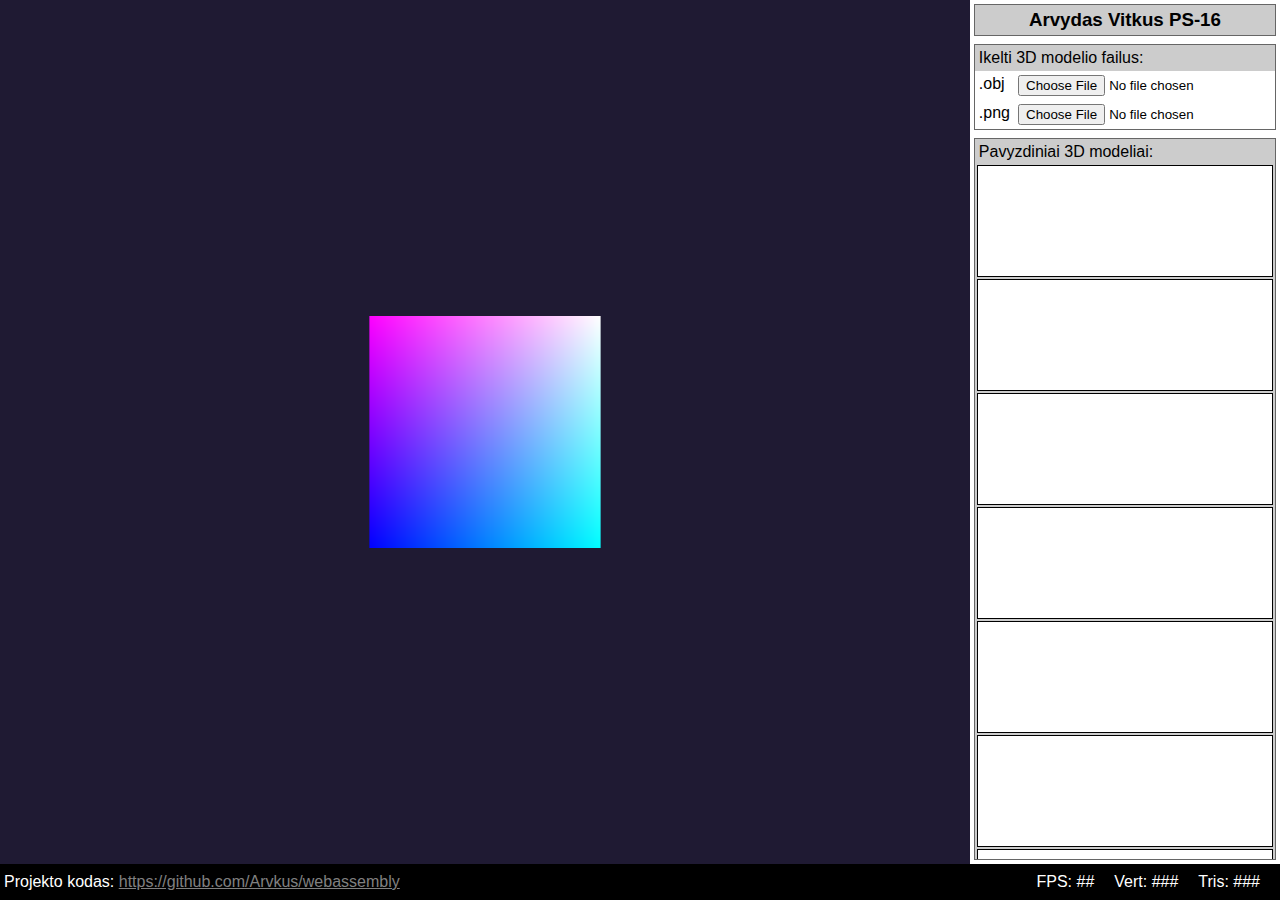
==== index.html @ a940d273 "border fixes" ====
<!DOCTYPE html>
<html lang="en">
<head>
    <meta charset="UTF-8">
    <meta name="viewport" content="width=device-width, initial-scale=1.0">
    <meta http-equiv="X-UA-Compatible" content="ie=edge">
    <title>Arvydas Vitkus</title>

    <link rel="stylesheet" href="index.css">
</head>

<body>
    <main class="d-flex">
        <section class="flex-1">
            <canvas id="renderer" oncontextmenu="event.preventDefault()"></canvas>
        </section>

        <aside class="d-flex">
            <div class="m-2 p-2 border" style="text-align: center;">
                <h3>Arvydas Vitkus PS-16</h3>
            </div>

            <div class="m-2 border">
                <p class="m-2">Ikelti 3D modelio failus:</p>
                <form action="">
                    <div class="d-flex">
                        <p class="flex-1 m-2">.obj</p> <input type="file" class="m-2">
                    </div>

                    <div class="d-flex">
                        <p class="flex-1 m-2">.png </p> <input type="file" class="m-2">
                    </div>
                </form>
            </div>

            
            <div class="flex-1 m-2 content border">
                <p class="m-2">Pavyzdiniai 3D modeliai:</p> 
                <div class="box">

                    <div class="model"></div>
                    <div class="model"></div>
                    <div class="model"></div>
                    <div class="model"></div>
                    <div class="model"></div>
                    <div class="model"></div>
                    <div class="model"></div>
                    <div class="model"></div>
                </div>  
            </div>

        </aside>
    </main>

    <footer class="d-flex">
        <p class="m-2 flex-1">
            Projekto kodas:
            <a href="https://github.com/Arvkus/webassembly">https://github.com/Arvkus/webassembly</a>
            <!-- <span style="margin-left: 25px">Arvydas Vitkus PS-16 </span> -->
        </p>


        <span id="span_fps">FPS: ##</span>
        <span id="span_vert">Vert: ###</span>
        <span id="span_tris">Tris: ###</span>
    </footer>

    
</body>


<script>
    let renderer = document.querySelector("#renderer");
    var Module = {
        canvas: renderer
    }
        
</script>
<script src="module.js"></script>

</html>
---- index.css ----
* {
    margin: 0px;
    padding: 0px;
    font-family: Arial;
}

.d-flex { display: flex;}
.flex-1 { flex: 1;}
.m-1{ margin: 2px;}
.m-2{ margin: 4px;}
.p-1{ padding: 2px;}
.p-2{ padding: 4px;}
span{ margin-right: 20px;}
a {color: grey;}
.border {border: 1px solid rgb(102, 102, 102);}

/*-----------------------------*/

section{
    flex: 0 250px;
    height: 96vh;
}

footer{
    background: black;
    color: white;
    align-items: center;
    height: 4vh;
}

aside{
    flex-flow: column;
    flex: 0 200px;
}

aside > div{
    background: rgb(204, 204, 204);
}

aside form, aside .model-container{
    background: white;
}



#renderer{
    background-color: grey;
    height: 100%;
    width: 100%;
}

/*-----------------------*/

.content{
    overflow-y: scroll;
    max-height: 100%;
}

.box{ height: 40px; /* ?????? */ }


.model{
    background: white;
    flex: 1;
    margin: 2px;
    height: 110px;
    border: 1px solid black;
}
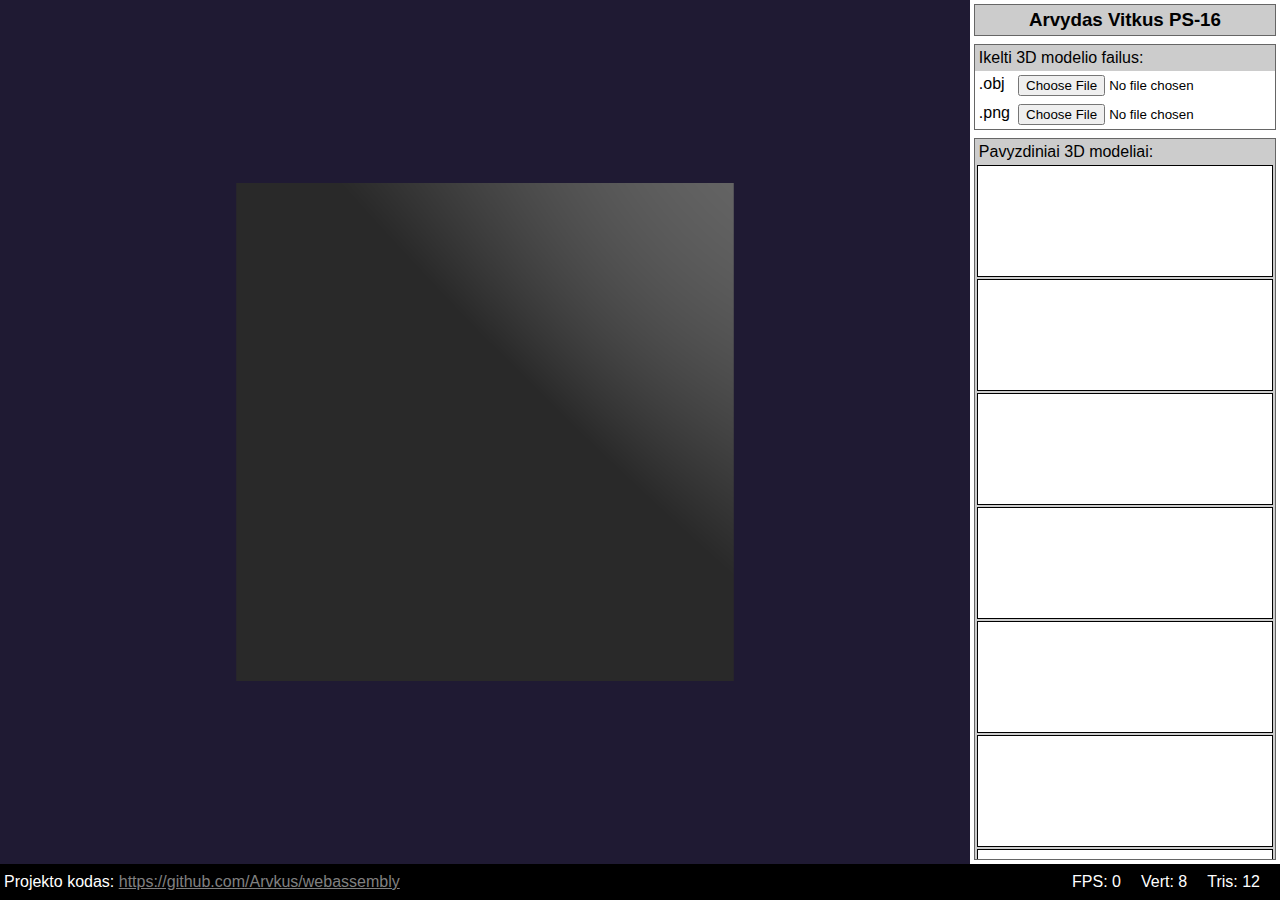
==== commit f2dd3563: "fps and complexity" ====
--- a/index.html
+++ b/index.html
@@ -60,7 +60,7 @@
         </p>
 
 
-        <span id="span_fps">FPS: ##</span>
+        <span id="span_fps">FPS: 0</span>
         <span id="span_vert">Vert: ###</span>
         <span id="span_tris">Tris: ###</span>
     </footer>
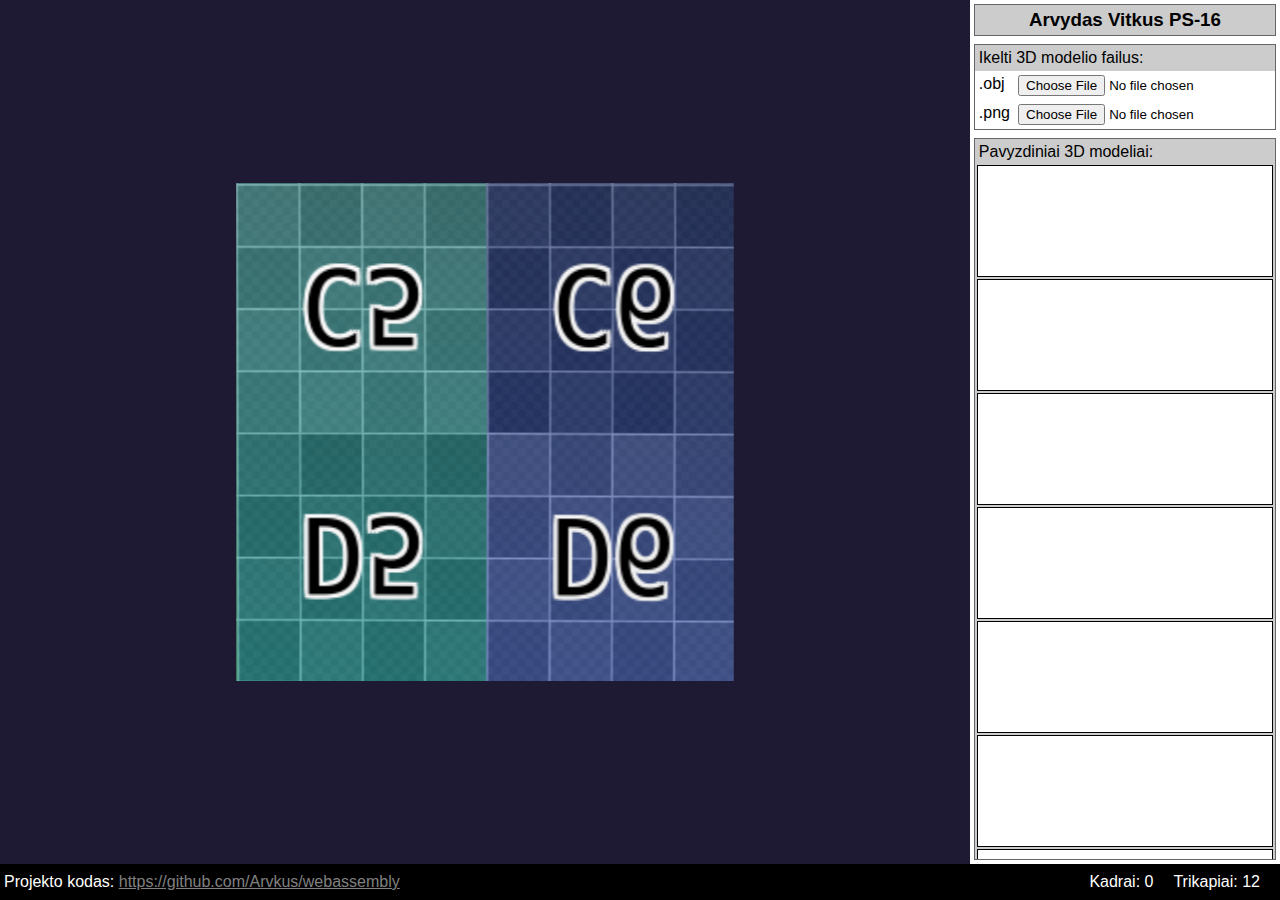
==== commit 971a6652: "memory & vertex fix" ====
--- a/index.html
+++ b/index.html
@@ -60,9 +60,8 @@
         </p>
 
 
-        <span id="span_fps">FPS: 0</span>
-        <span id="span_vert">Vert: ###</span>
-        <span id="span_tris">Tris: ###</span>
+        <span id="span_fps">Kadrai: 0</span>
+        <span id="span_tris">Trikampiai: 0</span>
     </footer>
 
     
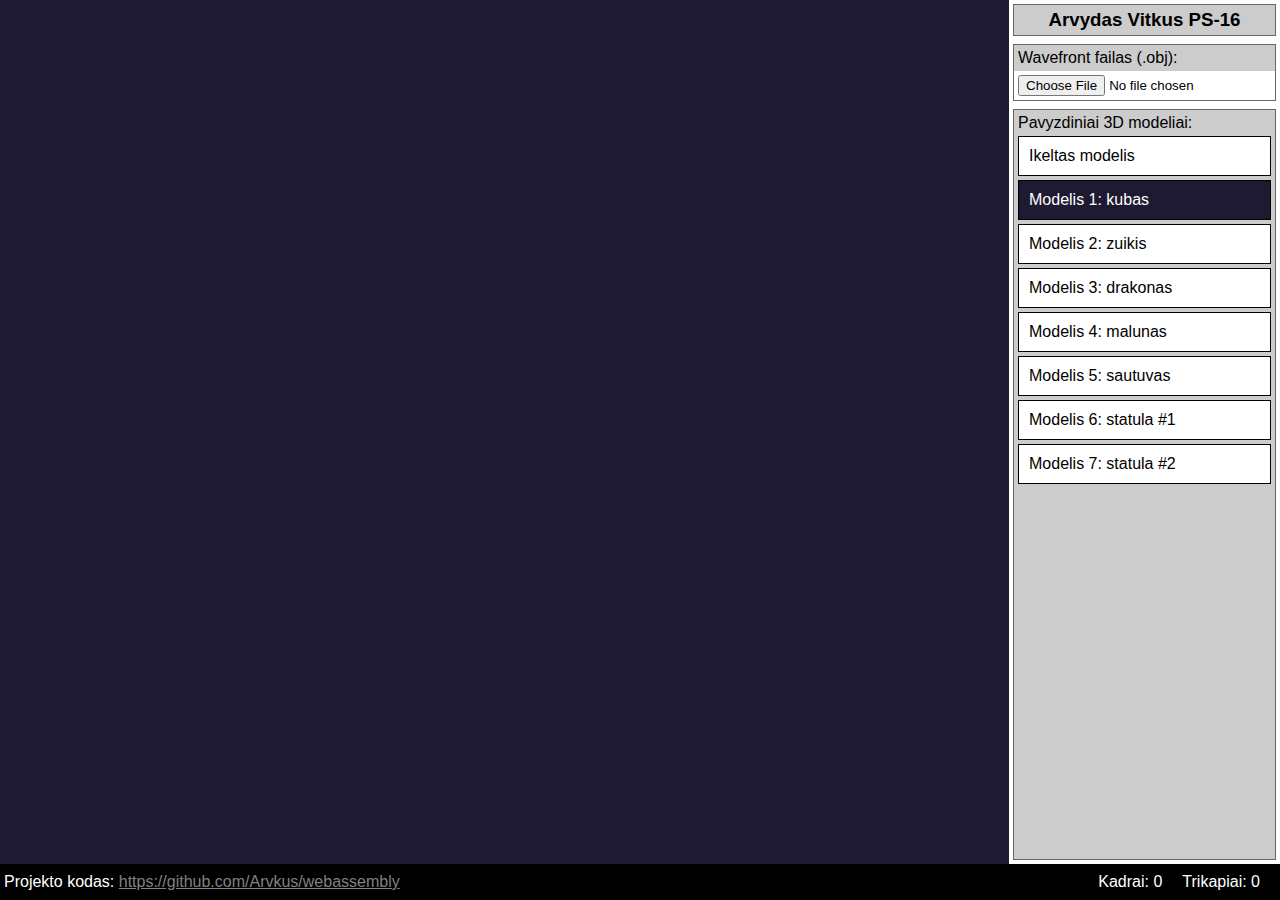
==== commit bb718f24: "good enough" ====
--- a/index.html
+++ b/index.html
@@ -21,14 +21,10 @@
             </div>
 
             <div class="m-2 border">
-                <p class="m-2">Ikelti 3D modelio failus:</p>
+                <p class="m-2">Wavefront failas (.obj):</p>
                 <form action="">
                     <div class="d-flex">
-                        <p class="flex-1 m-2">.obj</p> <input type="file" class="m-2">
-                    </div>
-
-                    <div class="d-flex">
-                        <p class="flex-1 m-2">.png </p> <input type="file" class="m-2">
+                        <input type="file" class="m-2">
                     </div>
                 </form>
             </div>
@@ -38,14 +34,33 @@
                 <p class="m-2">Pavyzdiniai 3D modeliai:</p> 
                 <div class="box">
 
-                    <div class="model"></div>
-                    <div class="model"></div>
-                    <div class="model"></div>
-                    <div class="model"></div>
-                    <div class="model"></div>
-                    <div class="model"></div>
-                    <div class="model"></div>
-                    <div class="model"></div>
+                    <div class="model"id=0>
+                        <p id=0>Ikeltas modelis</p>
+                    </div>
+
+                    <div class="model"id=1>
+                        <p id=1>Modelis 1: kubas</p>
+                    </div>
+
+                    <div class="model"id=2>
+                        <p id=2>Modelis 2: zuikis </p>
+                    </div>
+                    <div class="model"id=3>
+                        <p id=3>Modelis 3: drakonas</p>
+                    </div>
+                    <div class="model"id=4>
+                        <p id=4>Modelis 4: malunas</p>
+                    </div>
+                    <div class="model"id=5>
+                        <p id=5>Modelis 5: sautuvas</p>
+                    </div>
+                    <div class="model"id=6>
+                        <p id=6>Modelis 6: statula #1</p>
+                    </div>
+                    <div class="model">
+                        <p id=7>Modelis 7: statula #2</p>
+                    </div>
+
                 </div>  
             </div>
 
@@ -73,8 +88,34 @@
     var Module = {
         canvas: renderer
     }
-        
 </script>
 <script src="module.js"></script>
 
+<script>
+    function send_to_cpp(event){
+        _load_model(event.target.id);
+
+        let buttons = document.querySelectorAll(".model p");
+        for(let i = 0; i < buttons.length; i++){
+            buttons[i].style.background = "#FFFFFF";
+            buttons[i].style.color = "black";
+        }
+
+        event.target.style.background = "#1E1A32";
+        event.target.style.color = "white";
+    }
+
+    let buttons = document.querySelectorAll(".model p");
+
+    for(let i = 0; i < buttons.length; i++){
+        buttons[i].addEventListener("click", send_to_cpp);
+
+        if(i == 1){
+            buttons[i].style.background = "#1E1A32";
+            buttons[i].style.color = "white";
+        }
+    }
+
+</script>
+
 </html>--- a/index.css
+++ b/index.css
@@ -56,14 +56,21 @@
     max-height: 100%;
 }
 
-.box{ height: 40px; /* ?????? */ }
+.box{ height: 40px; /* minimum height */ }
 
 
 .model{
     background: white;
     flex: 1;
-    margin: 2px;
-    height: 110px;
+    margin: 4px;
     border: 1px solid black;
 }
 
+.model > p {
+    padding: 10px;
+    cursor: pointer;
+}
+
+
+
+
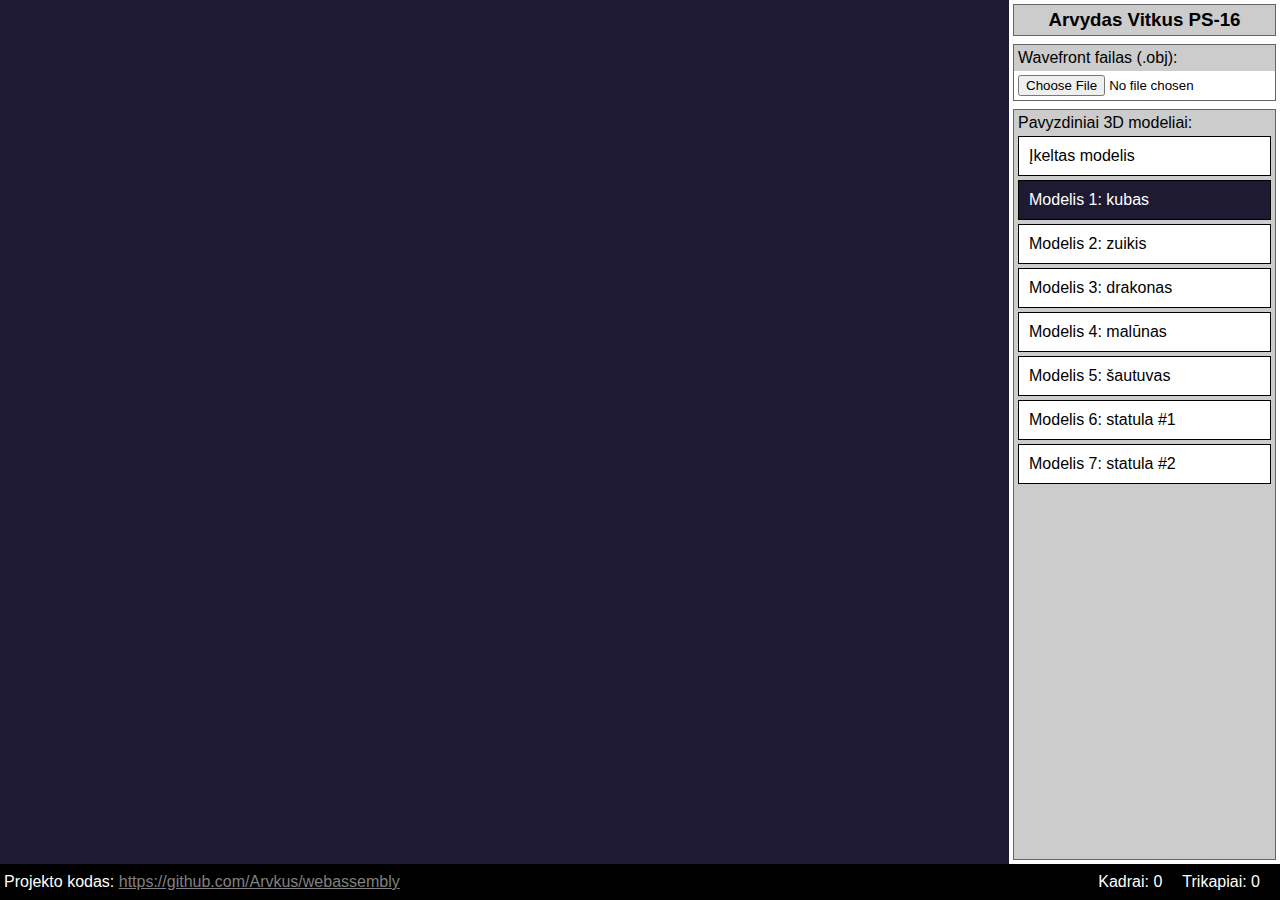
==== commit 71903344: "fix" ====
--- a/index.html
+++ b/index.html
@@ -35,7 +35,7 @@
                 <div class="box">
 
                     <div class="model"id=0>
-                        <p id=0>Ikeltas modelis</p>
+                        <p id=0>Įkeltas modelis</p>
                     </div>
 
                     <div class="model"id=1>
@@ -49,10 +49,10 @@
                         <p id=3>Modelis 3: drakonas</p>
                     </div>
                     <div class="model"id=4>
-                        <p id=4>Modelis 4: malunas</p>
+                        <p id=4>Modelis 4: malūnas</p>
                     </div>
                     <div class="model"id=5>
-                        <p id=5>Modelis 5: sautuvas</p>
+                        <p id=5>Modelis 5: šautuvas</p>
                     </div>
                     <div class="model"id=6>
                         <p id=6>Modelis 6: statula #1</p>
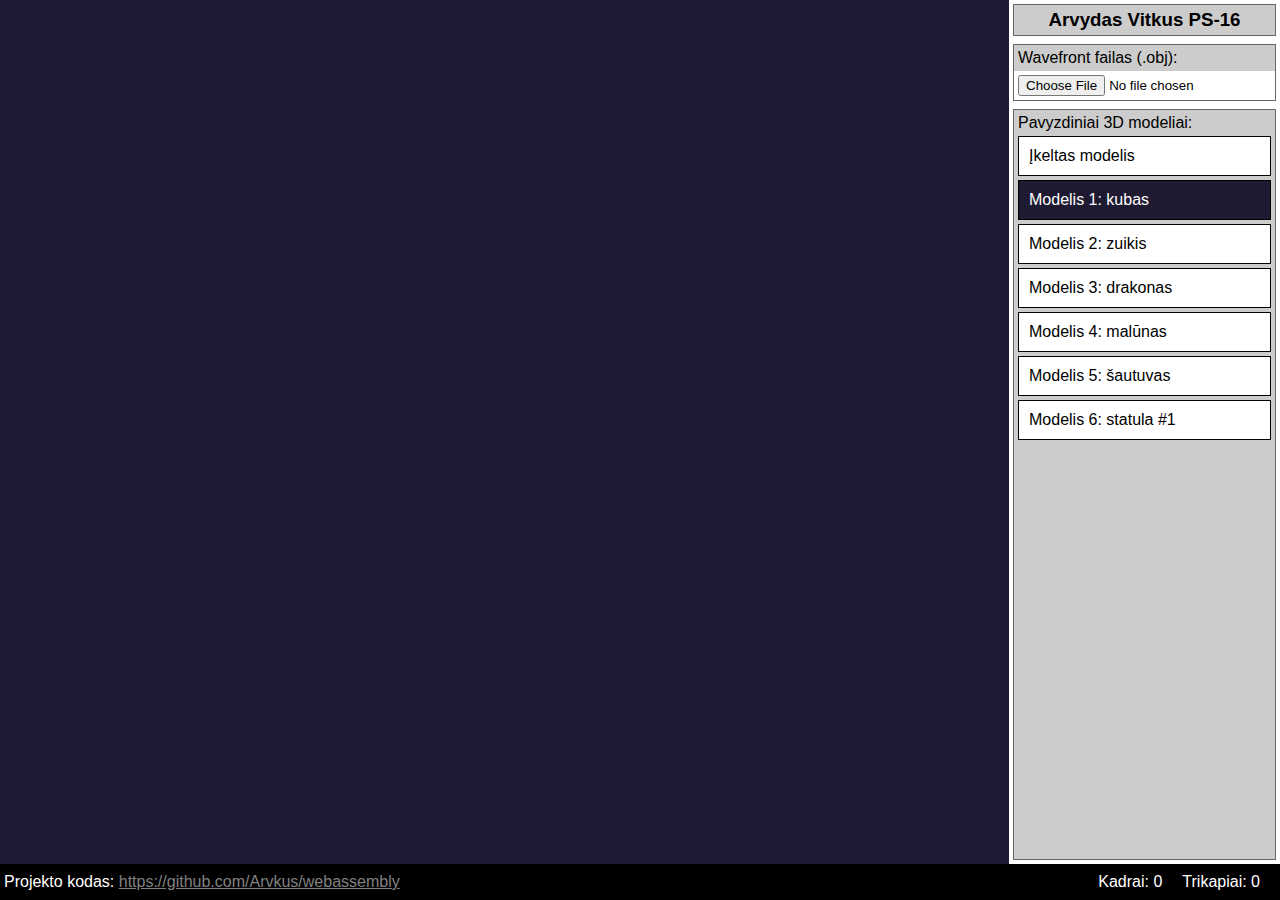
==== commit 023ccd26: "modified" ====
--- a/index.html
+++ b/index.html
@@ -57,9 +57,11 @@
                     <div class="model"id=6>
                         <p id=6>Modelis 6: statula #1</p>
                     </div>
+                    <!--
                     <div class="model">
                         <p id=7>Modelis 7: statula #2</p>
                     </div>
+                    -->
 
                 </div>  
             </div>
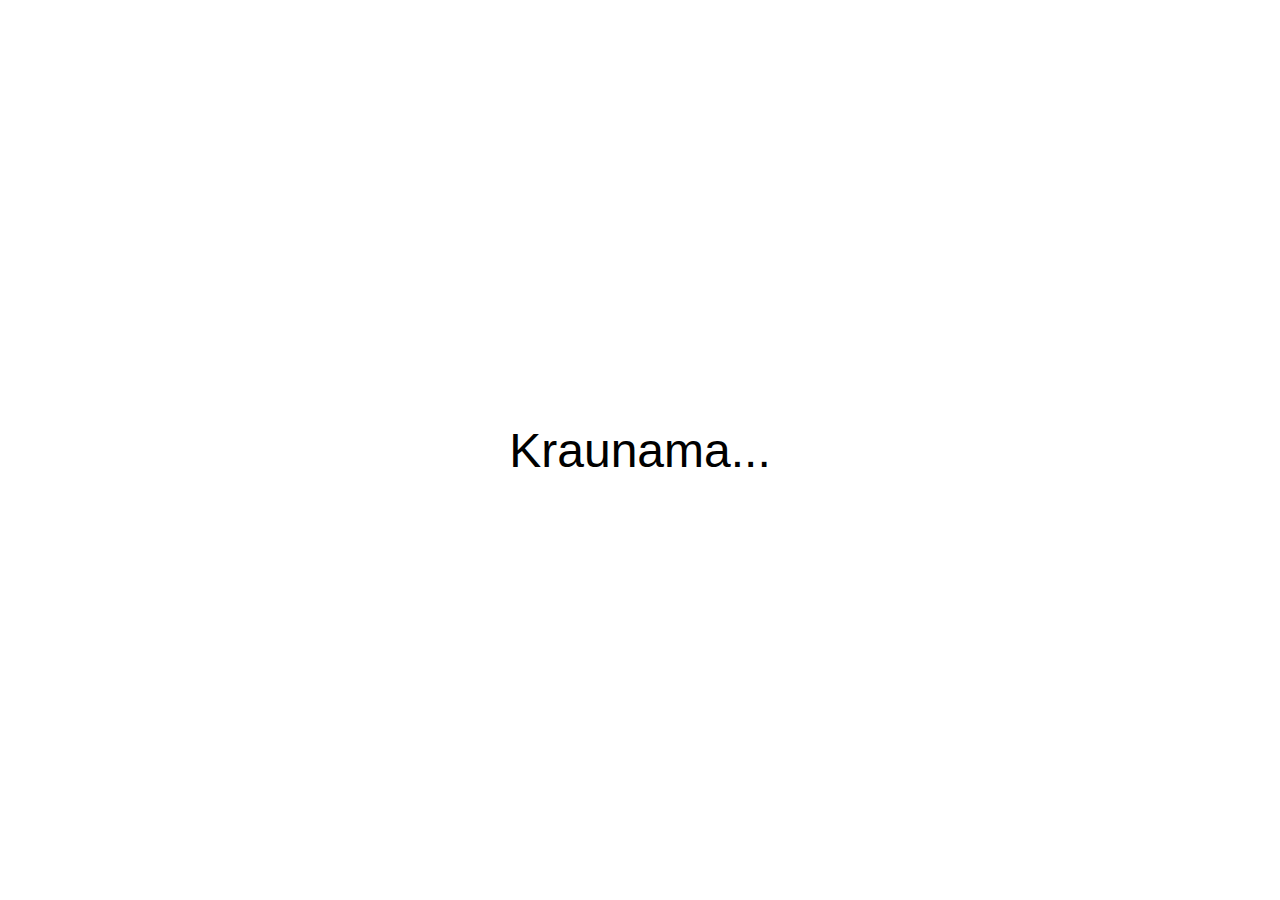
==== commit b371772e: "loading screen" ====
--- a/index.html
+++ b/index.html
@@ -10,6 +10,8 @@
 </head>
 
 <body>
+    <div id="loading_sceen"> <div>Kraunama...</div> </div>
+
     <main class="d-flex">
         <section class="flex-1">
             <canvas id="renderer" oncontextmenu="event.preventDefault()"></canvas>
@@ -84,16 +86,25 @@
     
 </body>
 
-
-<script>
+<script> // renderer
     let renderer = document.querySelector("#renderer");
     var Module = {
         canvas: renderer
     }
+
+
+
+    window.addEventListener('load', function(){
+        console.log(Module)
+
+    }, false )
+
+
+
 </script>
 <script src="module.js"></script>
 
-<script>
+<script> // buttons
     function send_to_cpp(event){
         _load_model(event.target.id);
 
@@ -117,7 +128,34 @@
             buttons[i].style.color = "white";
         }
     }
+</script>
 
+<script> // file upload
+    function file_input(event){
+        if (event.target.files.length == 0) return;
+        let file = event.target.files[0];
+
+        let fr = new FileReader();
+        fr.onload = function () {
+            let data = new Uint8Array(fr.result);
+             
+            try{
+                Module.FS_unlink("/filesystem/models/model0.obj");
+                console.log("Old file removed!");
+            }catch(e){
+                console.log("File doesn't exist!");
+            }
+
+            Module['FS_createDataFile']('/filesystem/models', 'model0.obj', data,
+             true, /* read  */
+             true, /* write */
+             true  /* own   */
+             );
+        };
+        fr.readAsArrayBuffer(file);
+    }
+
+    document.querySelector("input").addEventListener("change", file_input);
 </script>
 
 </html>--- a/index.css
+++ b/index.css
@@ -15,6 +15,28 @@
 .border {border: 1px solid rgb(102, 102, 102);}
 
 /*-----------------------------*/
+/* -- loading screen --- */
+
+#loading_sceen{
+    position: absolute;
+    width: 100%;
+    height: 100%;
+    background: white;
+
+    display: table;
+    text-align: center;
+    font-size: 300%;
+}
+
+#loading_sceen > div{
+    display: table-cell;
+    vertical-align: middle;
+}
+
+
+
+/*-----------------------------*/
+/* --- general --- */
 
 section{
     flex: 0 250px;
@@ -42,7 +64,6 @@
 }
 
 
-
 #renderer{
     background-color: grey;
     height: 100%;
@@ -50,7 +71,7 @@
 }
 
 /*-----------------------*/
-
+/* --- sidebar --- */
 .content{
     overflow-y: scroll;
     max-height: 100%;
